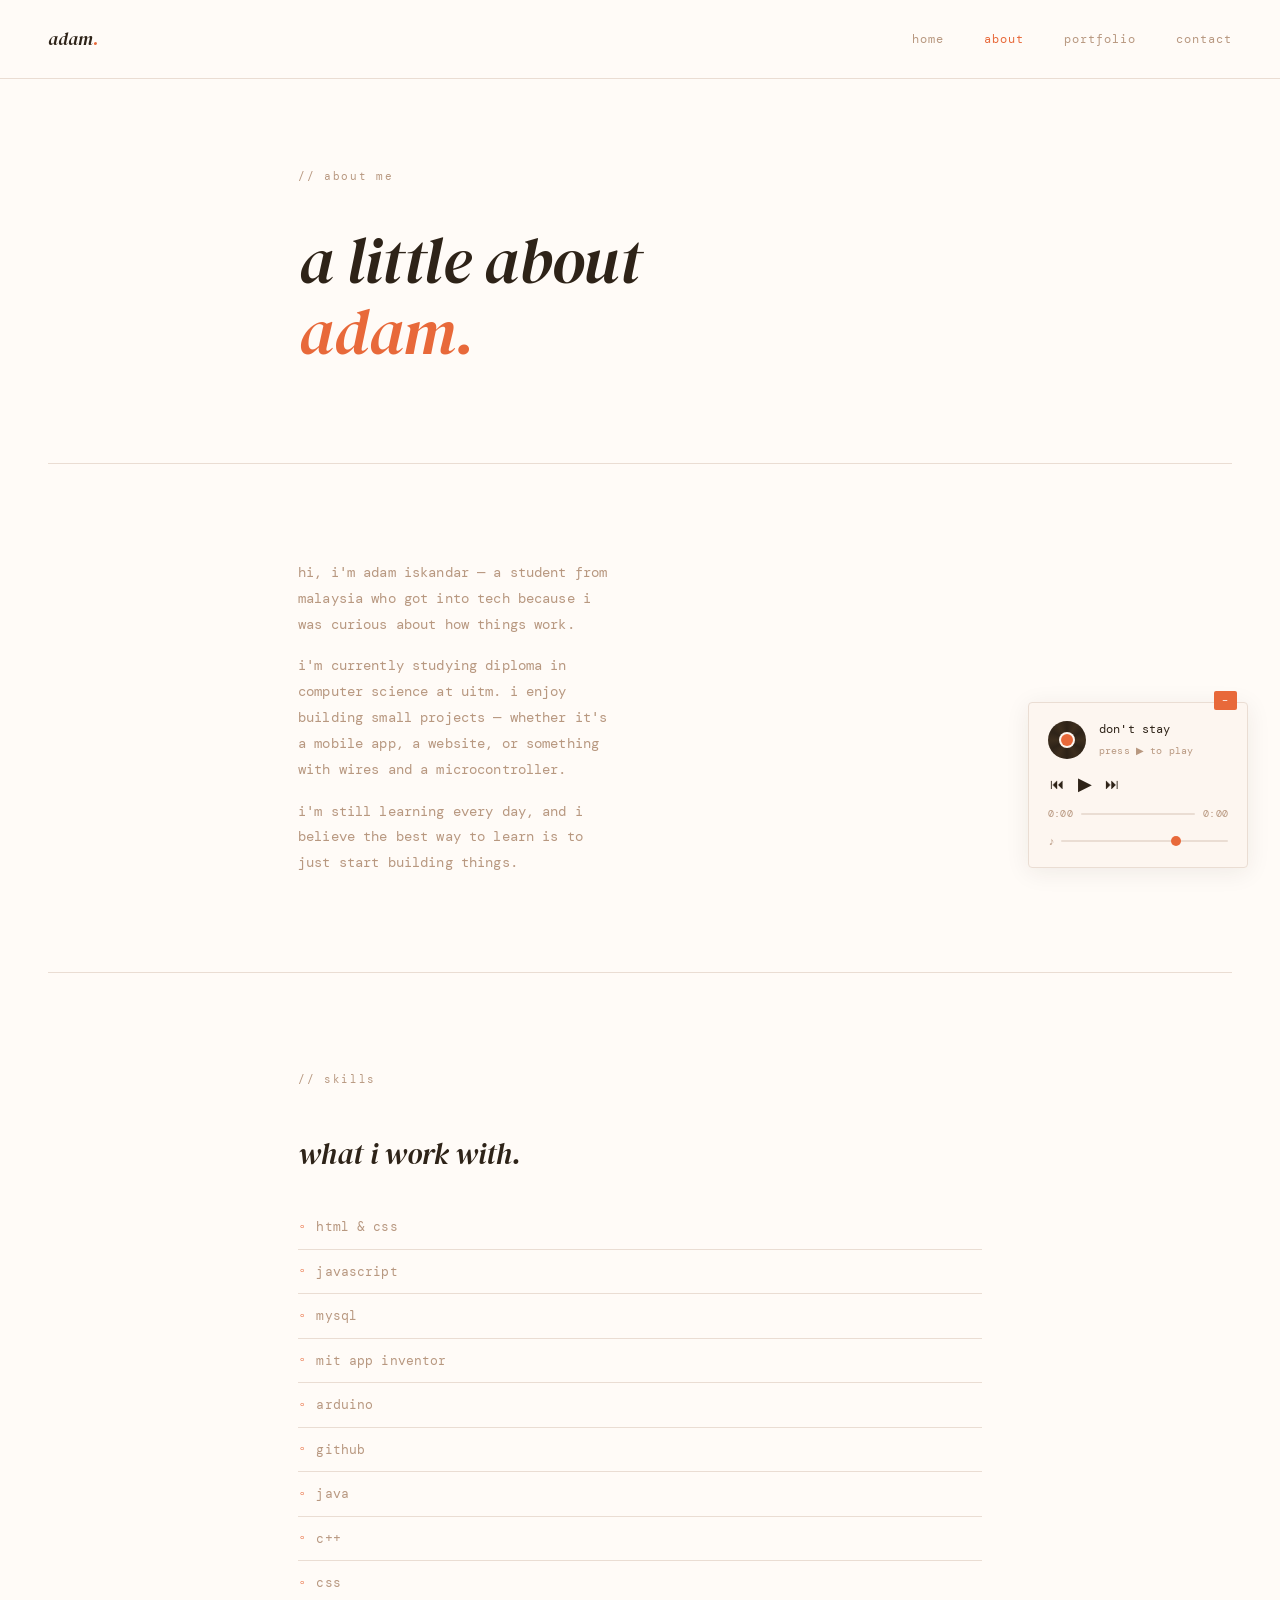
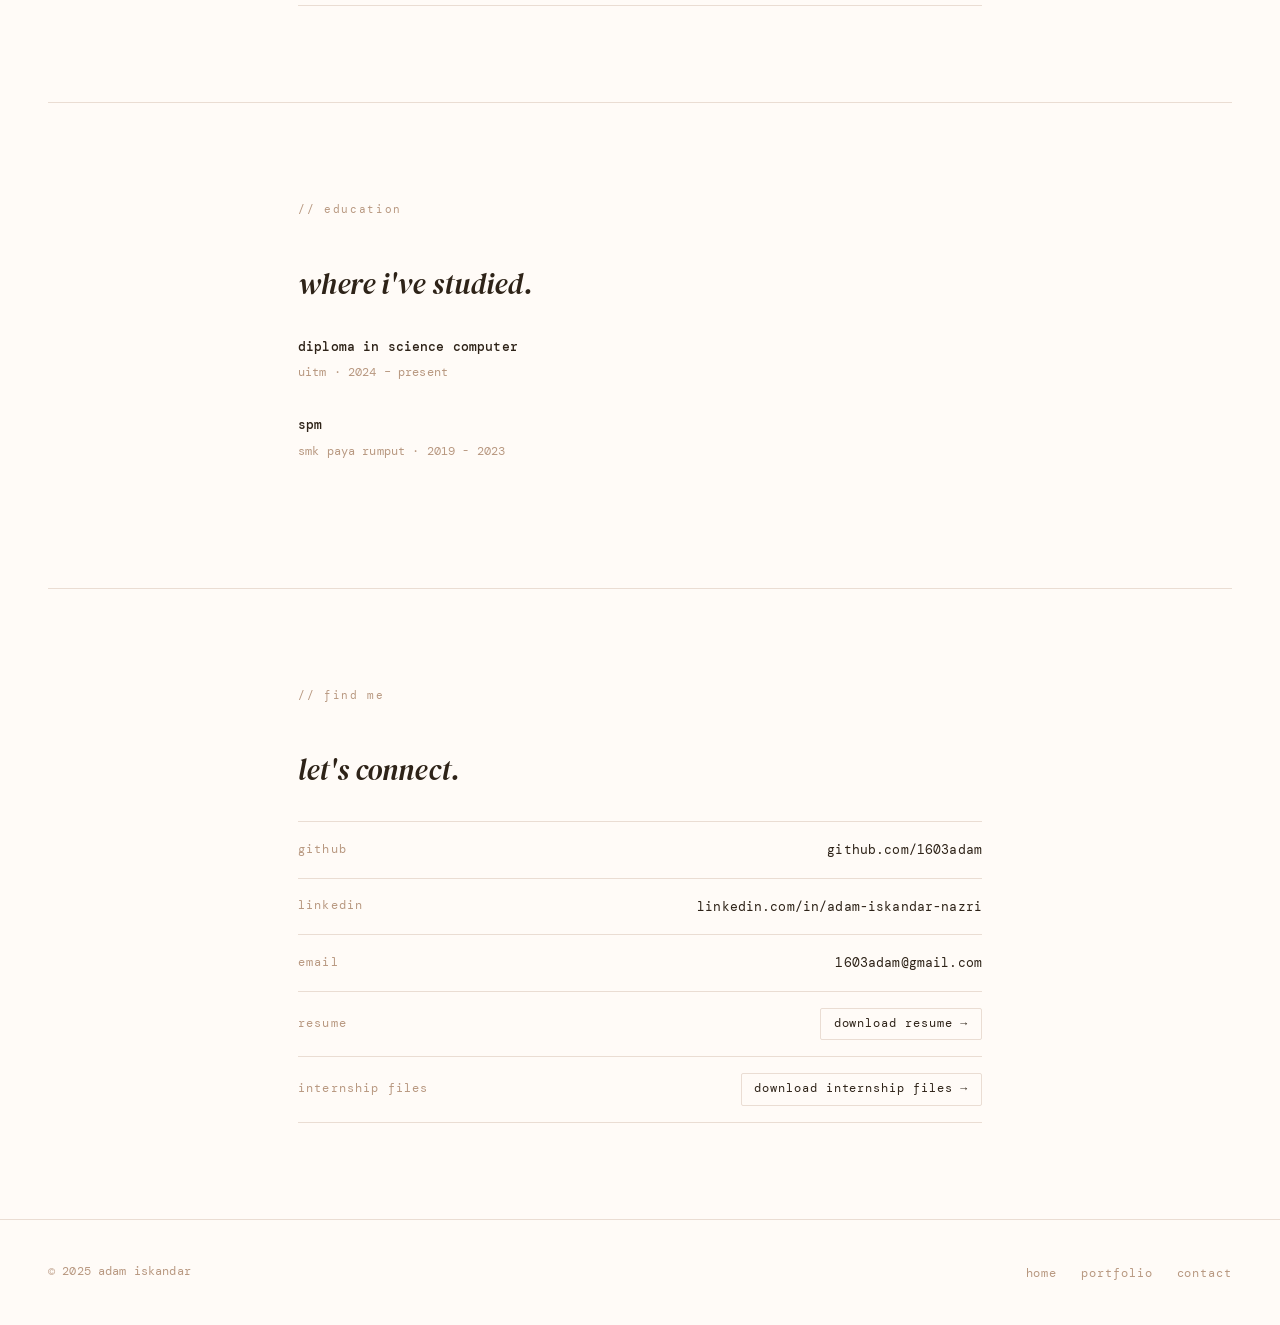
==== about.html @ a031c63f "coding" ====
<!DOCTYPE html>
<html lang="en">
<head>
  <meta charset="UTF-8" />
  <meta name="viewport" content="width=device-width, initial-scale=1.0" />
  <title>about — adam iskandar</title>
  <link rel="stylesheet" href="style.css" />
</head>
<body>

<nav>
  <div class="nav-logo">adam<span>.</span></div>
  <ul class="nav-links" id="nav-links">
    <li><a href="index.html">home</a></li>
    <li><a href="about.html" class="active">about</a></li>
    <li><a href="portfolio.html">portfolio</a></li>
    <li><a href="contact.html">contact</a></li>
  </ul>
  <button class="hamburger" id="hamburger" aria-label="menu">
    <span></span><span></span><span></span>
  </button>
</nav>

<div class="page-wrap">

  <!-- page title -->
  <div class="section fade-in">
    <span class="section-label">// about me</span>
    <h1 class="display-title">a little about<br /><span>adam.</span></h1>
  </div>

  <hr class="section-divider" />

  <!-- BIO -->
  <div class="section fade-in">
    <div class="about-grid">

      <div>
        <p style="margin-bottom:1rem;">
          hi, i'm adam iskandar — a student from malaysia who got into tech
          because i was curious about how things work.
        </p>
        <p style="margin-bottom:1rem;">
          i'm currently studying diploma in computer science at uitm.
          i enjoy building small projects — whether it's a mobile app,
          a website, or something with wires and a microcontroller.
        </p>
        <p>
          i'm still learning every day, and i believe the best way
          to learn is to just start building things.
        </p>
      </div>

      <div>
        <img
          src="images/photo.jpg"
          alt="adam iskandar"
          style="width:140px; height:140px; border-radius:4px; object-fit:cover; border:1px solid var(--line);"
          onerror="this.style.display='none'"
        />
      </div>

    </div>
  </div>

  <hr class="section-divider" />

  <!-- SKILLS -->
  <div class="section fade-in">
    <span class="section-label">// skills</span>
    <h2>what i work with.</h2>

    <ul class="skills-list">
      <li>html &amp; css</li>
      <li>javascript</li>
      <li>mysql</li>
      <li>mit app inventor</li>
      <li>arduino</li>
      <li>github</li>
      <li>java</li>
      <li>c++</li>
      <li>css</li>
    </ul>
  </div>

  <hr class="section-divider" />

  <!-- EDUCATION -->
  <div class="section fade-in">
    <span class="section-label">// education</span>
    <h2>where i've studied.</h2>

    <div class="edu-item">
      <h4>diploma in science computer</h4>
      <p>uitm · 2024 – present</p>
    </div>

    <div class="edu-item">
      <h4>spm</h4>
      <p>smk paya rumput · 2019 - 2023</p>
    </div>

  </div>

  <hr class="section-divider" />

  <!-- LINKS -->
  <div class="section fade-in">
    <span class="section-label">// find me</span>
    <h2>let's connect.</h2>

    <ul class="contact-list">
      <li>
        <span class="contact-label">github</span>
        <span class="contact-value"><a href="https://github.com/1603adam" target="_blank">github.com/1603adam</a></span>
      </li>
      <li>
        <span class="contact-label">linkedin</span>
        <span class="contact-value"><a href="https://www.linkedin.com/in/adam-iskandar-nazri/" target="_blank">linkedin.com/in/adam-iskandar-nazri</a></span>
      </li>
      <li>
        <span class="contact-label">email</span>
        <span class="contact-value"><a href="mailto:1603adam@gmail.com">1603adam@gmail.com</a></span>
      </li>
      <li>
        <span class="contact-label">resume</span>
        <span class="contact-value">
          <a href="files/resume.pdf" download class="btn btn-ghost" style="padding:0.3rem 0.8rem; font-size:0.72rem;">
            download resume →
          </a>
        </span>
      </li>
      <li>
        <span class="contact-label">internship files</span>
        <span class="contact-value">
          <a href="files/internship files.zip" download class="btn btn-ghost" style="padding:0.3rem 0.8rem; font-size:0.72rem;">
            download internship files →
          </a>
      </li>
    </ul>
  </div>

  <footer>
    <p>© 2025 adam iskandar</p>
    <ul class="footer-links">
      <li><a href="index.html">home</a></li>
      <li><a href="portfolio.html">portfolio</a></li>
      <li><a href="contact.html">contact</a></li>
    </ul>
  </footer>

</div>

<div class="music-player" id="music-player">
  <button class="player-toggle" id="player-toggle">−</button>
  <button class="mini-btn" id="mini-btn">♪ music</button>
  <div class="player-header">
    <div class="vinyl" id="vinyl"></div>
    <div class="player-info">
      <div class="player-track" id="track-label">lofi beats</div>
      <div class="player-status" id="player-status">press ▶ to play</div>
    </div>
  </div>
  <div class="player-controls">
    <button class="ctrl-btn" id="prev-btn">⏮</button>
    <button class="ctrl-btn play-btn" id="play-btn">▶</button>
    <button class="ctrl-btn" id="next-btn">⏭</button>
  </div>
  <div class="progress-wrap">
    <span class="time-label" id="current-time">0:00</span>
    <div class="progress-bar" id="progress-bar">
      <div class="progress-fill" id="progress-fill"></div>
    </div>
    <span class="time-label" id="total-time">0:00</span>
  </div>
  <div class="volume-wrap">
    <span>♪</span>
    <input type="range" class="volume-slider" id="volume-slider" min="0" max="1" step="0.05" value="0.7" />
  </div></div>

<script src="main.js"></script>
</body>
</html>
---- style.css ----
/* ============================================
   adam iskandar — portfolio
   lo-fi minimalist · soft orange + white
   ============================================ */

@import url('https://fonts.googleapis.com/css2?family=DM+Serif+Display:ital@0;1&family=DM+Mono:wght@300;400;500&display=swap');

/* ---- tokens ---- */
:root {
  --bg:          #FFFBF7;
  --orange:      #E8693A;
  --peach:       #FFD4B8;
  --peach-light: #FFF0E6;
  --text:        #2E2318;
  --muted:       #B89880;
  --line:        #EADDD3;
  --white:       #FFFFFF;
  --player-bg:   #FDF6F0;
}

/* ---- reset ---- */
*, *::before, *::after { box-sizing: border-box; margin: 0; padding: 0; }

html { scroll-behavior: smooth; }

body {
  font-family: 'DM Mono', monospace;
  background-color: var(--bg);
  color: var(--text);
  font-size: 14px;
  line-height: 1.8;
  letter-spacing: 0.01em;
}

/* all text lowercase via CSS */
body, nav, h1, h2, h3, h4, p, a, span, button, label {
  text-transform: lowercase;
}

a { text-decoration: none; color: inherit; }
img { max-width: 100%; display: block; }

/* ---- NAV ---- */
nav {
  position: fixed;
  top: 0; left: 0; right: 0;
  z-index: 200;
  display: flex;
  align-items: center;
  justify-content: space-between;
  padding: 1.4rem 3rem;
  background-color: var(--bg);
  border-bottom: 1px solid var(--line);
}

.nav-logo {
  font-family: 'DM Serif Display', serif;
  font-style: italic;
  font-size: 1.15rem;
  color: var(--text);
  letter-spacing: 0;
  text-transform: lowercase;
}

.nav-logo span { color: var(--orange); }

.nav-links {
  display: flex;
  list-style: none;
  gap: 2.5rem;
}

.nav-links a {
  font-size: 0.78rem;
  color: var(--muted);
  letter-spacing: 0.08em;
  transition: color 0.2s;
}

.nav-links a:hover,
.nav-links a.active {
  color: var(--orange);
}

/* mobile hamburger */
.hamburger {
  display: none;
  flex-direction: column;
  gap: 5px;
  background: none;
  border: none;
  cursor: pointer;
  padding: 4px;
}
.hamburger span {
  display: block;
  width: 22px;
  height: 1.5px;
  background: var(--text);
  border-radius: 2px;
  transition: all 0.3s;
}

/* ---- PAGE WRAPPER ---- */
.page-wrap {
  padding-top: 70px; /* offset for fixed nav */
}

/* ---- SECTIONS ---- */
.section {
  padding: 6rem 3rem;
  max-width: 780px;
  margin: 0 auto;
}

.section-wide {
  padding: 6rem 3rem;
  max-width: 1000px;
  margin: 0 auto;
}

.section-divider {
  border: none;
  border-top: 1px solid var(--line);
  margin: 0 3rem;
}

.section-label {
  font-size: 0.7rem;
  letter-spacing: 0.15em;
  color: var(--muted);
  margin-bottom: 2.5rem;
  display: block;
}

/* ---- TYPOGRAPHY ---- */
.display-title {
  font-family: 'DM Serif Display', serif;
  font-style: italic;
  font-size: clamp(2.4rem, 6vw, 4rem);
  line-height: 1.1;
  font-weight: 400;
  letter-spacing: -0.01em;
  text-transform: lowercase;
}

.display-title span { color: var(--orange); }

h2 {
  font-family: 'DM Serif Display', serif;
  font-style: italic;
  font-size: 1.8rem;
  font-weight: 400;
  margin-bottom: 1.5rem;
  text-transform: lowercase;
}

p {
  color: var(--muted);
  font-size: 0.85rem;
  line-height: 1.9;
  max-width: 560px;
}

/* ---- BUTTONS ---- */
.btn {
  display: inline-block;
  font-family: 'DM Mono', monospace;
  font-size: 0.75rem;
  letter-spacing: 0.08em;
  padding: 0.55rem 1.2rem;
  border-radius: 2px;
  border: 1px solid transparent;
  cursor: pointer;
  transition: all 0.2s;
  text-transform: lowercase;
}

.btn-solid {
  background: var(--orange);
  color: var(--white);
  border-color: var(--orange);
}
.btn-solid:hover {
  background: #d15a2d;
  border-color: #d15a2d;
}

.btn-ghost {
  background: transparent;
  color: var(--text);
  border-color: var(--line);
}
.btn-ghost:hover {
  border-color: var(--orange);
  color: var(--orange);
}

/* ---- HERO ---- */
.hero {
  padding: 7rem 3rem 5rem;
  max-width: 780px;
  margin: 0 auto;
}

.hero-eyebrow {
  font-size: 0.72rem;
  color: var(--muted);
  letter-spacing: 0.12em;
  margin-bottom: 1.8rem;
  display: flex;
  align-items: center;
  gap: 0.8rem;
}

.hero-eyebrow::before {
  content: '';
  display: inline-block;
  width: 28px;
  height: 1px;
  background: var(--orange);
}

.hero-photo-wrap {
  margin: 2.5rem 0;
}

.hero-photo {
  width: 96px;
  height: 96px;
  border-radius: 50%;
  object-fit: cover;
  border: 2px solid var(--peach);
}

.hero-bio {
  margin: 2rem 0 2.5rem;
}

.hero-links {
  display: flex;
  gap: 0.8rem;
  flex-wrap: wrap;
  margin-top: 2rem;
}

/* ---- ABOUT ---- */
.about-grid {
  display: grid;
  grid-template-columns: 1fr 1fr;
  gap: 4rem;
  align-items: start;
}

.skills-list {
  list-style: none;
  margin-top: 0.5rem;
}

.skills-list li {
  font-size: 0.8rem;
  color: var(--muted);
  padding: 0.55rem 0;
  border-bottom: 1px solid var(--line);
  display: flex;
  align-items: center;
  gap: 0.6rem;
}

.skills-list li::before {
  content: '◦';
  color: var(--orange);
  font-size: 0.9rem;
}

.edu-item {
  margin-bottom: 1.8rem;
}
.edu-item h4 {
  font-size: 0.82rem;
  color: var(--text);
  font-weight: 500;
  margin-bottom: 0.2rem;
  text-transform: lowercase;
}
.edu-item p {
  font-size: 0.76rem;
  color: var(--muted);
}

/* ---- PORTFOLIO ---- */
.filter-bar {
  display: flex;
  gap: 0.6rem;
  flex-wrap: wrap;
  margin-bottom: 3rem;
}

.filter-btn {
  font-family: 'DM Mono', monospace;
  font-size: 0.72rem;
  letter-spacing: 0.1em;
  padding: 0.4rem 1rem;
  background: transparent;
  border: 1px solid var(--line);
  border-radius: 2px;
  color: var(--muted);
  cursor: pointer;
  transition: all 0.2s;
  text-transform: lowercase;
}
.filter-btn:hover,
.filter-btn.active {
  border-color: var(--orange);
  color: var(--orange);
}

/* project list (not cards, lo-fi style) */
.project-list {
  display: flex;
  flex-direction: column;
  gap: 0;
}

.project-item {
  padding: 2rem 0;
  border-bottom: 1px solid var(--line);
  display: grid;
  grid-template-columns: 1fr auto;
  gap: 1.5rem;
  align-items: start;
  transition: opacity 0.2s;
}

.project-item:first-child { border-top: 1px solid var(--line); }

.project-num {
  font-size: 0.68rem;
  color: var(--peach);
  letter-spacing: 0.1em;
  margin-bottom: 0.5rem;
}

.project-title {
  font-family: 'DM Serif Display', serif;
  font-style: italic;
  font-size: 1.25rem;
  font-weight: 400;
  margin-bottom: 0.5rem;
  text-transform: lowercase;
}

.project-desc {
  font-size: 0.8rem;
  color: var(--muted);
  margin-bottom: 0.8rem;
  max-width: 420px;
}

.project-tools {
  display: flex;
  flex-wrap: wrap;
  gap: 0.4rem;
  margin-bottom: 1rem;
}

.tool-tag {
  font-size: 0.68rem;
  color: var(--muted);
  background: var(--peach-light);
  padding: 0.2rem 0.6rem;
  border-radius: 2px;
  letter-spacing: 0.05em;
  text-transform: lowercase;
}

.project-btns {
  display: flex;
  gap: 0.5rem;
  flex-wrap: wrap;
}

.project-btns .btn { font-size: 0.7rem; padding: 0.45rem 0.9rem; }

/* ---- CONTACT ---- */
.contact-list {
  list-style: none;
  margin-top: 1rem;
}
.contact-list li {
  padding: 1rem 0;
  border-bottom: 1px solid var(--line);
  display: flex;
  align-items: center;
  justify-content: space-between;
  gap: 1rem;
}
.contact-list li:first-child { border-top: 1px solid var(--line); }

.contact-label {
  font-size: 0.72rem;
  letter-spacing: 0.1em;
  color: var(--muted);
  min-width: 80px;
}
.contact-value {
  font-size: 0.82rem;
  color: var(--text);
}
.contact-value a:hover { color: var(--orange); }

/* ---- FOOTER ---- */
footer {
  padding: 2.5rem 3rem;
  border-top: 1px solid var(--line);
  display: flex;
  align-items: center;
  justify-content: space-between;
  gap: 1rem;
  flex-wrap: wrap;
}

footer p {
  font-size: 0.72rem;
  color: var(--muted);
  max-width: none;
}

.footer-links {
  display: flex;
  gap: 1.5rem;
  list-style: none;
}

.footer-links a {
  font-size: 0.72rem;
  color: var(--muted);
  letter-spacing: 0.08em;
  transition: color 0.2s;
}

.footer-links a:hover { color: var(--orange); }

/* ---- MUSIC PLAYER ---- */
/* floats bottom-left, lo-fi vinyl style */
.music-player {
  position: fixed;
  bottom: 2rem;
  right: 2rem;
  z-index: 300;
  background: var(--player-bg);
  border: 1px solid var(--line);
  border-radius: 4px;
  padding: 1rem 1.2rem;
  min-width: 220px;
  box-shadow: 0 4px 24px rgba(46,35,24,0.08);
  transition: all 0.3s;
}

.music-player.collapsed {
  min-width: auto;
  padding: 0.8rem;
}

.player-toggle {
  position: absolute;
  top: -12px;
  right: 10px;
  background: var(--orange);
  border: none;
  border-radius: 2px;
  color: white;
  font-family: 'DM Mono', monospace;
  font-size: 0.65rem;
  padding: 0.2rem 0.5rem;
  cursor: pointer;
  text-transform: lowercase;
  letter-spacing: 0.05em;
}

.player-header {
  display: flex;
  align-items: center;
  gap: 0.8rem;
  margin-bottom: 0.8rem;
}

/* vinyl record disc */
.vinyl {
  width: 38px;
  height: 38px;
  border-radius: 50%;
  background: conic-gradient(
    #2E2318 0deg, #3d2e1e 30deg,
    #2E2318 60deg, #3d2e1e 90deg,
    #2E2318 120deg, #3d2e1e 150deg,
    #2E2318 180deg, #3d2e1e 210deg,
    #2E2318 240deg, #3d2e1e 270deg,
    #2E2318 300deg, #3d2e1e 330deg,
    #2E2318 360deg
  );
  position: relative;
  flex-shrink: 0;
  transition: animation 0.3s;
}

.vinyl::after {
  content: '';
  position: absolute;
  top: 50%; left: 50%;
  transform: translate(-50%, -50%);
  width: 12px;
  height: 12px;
  border-radius: 50%;
  background: var(--orange);
  box-shadow: 0 0 0 2px var(--player-bg);
}

.vinyl.spinning {
  animation: spin 3s linear infinite;
}

@keyframes spin {
  from { transform: rotate(0deg); }
  to   { transform: rotate(360deg); }
}

.player-info {
  flex: 1;
  min-width: 0;
}

.player-track {
  font-size: 0.75rem;
  color: var(--text);
  white-space: nowrap;
  overflow: hidden;
  text-overflow: ellipsis;
  text-transform: lowercase;
}

.player-status {
  font-size: 0.65rem;
  color: var(--muted);
  margin-top: 0.1rem;
}

.player-controls {
  display: flex;
  align-items: center;
  gap: 0.6rem;
  margin-bottom: 0.6rem;
}

.ctrl-btn {
  background: none;
  border: none;
  cursor: pointer;
  color: var(--text);
  font-size: 0.9rem;
  padding: 2px;
  transition: color 0.2s;
  line-height: 1;
}
.ctrl-btn:hover { color: var(--orange); }
.ctrl-btn.play-btn { font-size: 1.1rem; }

/* progress bar */
.progress-wrap {
  display: flex;
  align-items: center;
  gap: 0.5rem;
  margin-bottom: 0.5rem;
}

.progress-bar {
  flex: 1;
  height: 2px;
  background: var(--line);
  border-radius: 2px;
  cursor: pointer;
  position: relative;
}

.progress-fill {
  height: 100%;
  background: var(--orange);
  border-radius: 2px;
  width: 0%;
  transition: width 0.1s linear;
}

.time-label {
  font-size: 0.62rem;
  color: var(--muted);
  white-space: nowrap;
}

/* volume */
.volume-wrap {
  display: flex;
  align-items: center;
  gap: 0.4rem;
}

.volume-wrap span { font-size: 0.7rem; color: var(--muted); }

input[type="range"].volume-slider {
  -webkit-appearance: none;
  appearance: none;
  flex: 1;
  height: 2px;
  background: var(--line);
  border-radius: 2px;
  cursor: pointer;
  outline: none;
}
input[type="range"].volume-slider::-webkit-slider-thumb {
  -webkit-appearance: none;
  width: 10px;
  height: 10px;
  border-radius: 50%;
  background: var(--orange);
  cursor: pointer;
}

/* upload hint */
.player-hint {
  font-size: 0.65rem;
  color: var(--muted);
  text-align: center;
  margin-top: 0.4rem;
  line-height: 1.4;
}

.player-file-input { display: none; }

.upload-btn {
  background: none;
  border: 1px solid var(--line);
  border-radius: 2px;
  font-family: 'DM Mono', monospace;
  font-size: 0.68rem;
  color: var(--muted);
  padding: 0.3rem 0.7rem;
  cursor: pointer;
  transition: all 0.2s;
  text-transform: lowercase;
  width: 100%;
  margin-top: 0.5rem;
}
.upload-btn:hover { border-color: var(--orange); color: var(--orange); }

/* collapsed state */
.music-player.collapsed .player-controls,
.music-player.collapsed .progress-wrap,
.music-player.collapsed .volume-wrap,
.music-player.collapsed .player-hint,
.music-player.collapsed .upload-btn,
.music-player.collapsed .player-header { display: none; }

.music-player.collapsed .mini-btn {
  display: flex !important;
  align-items: center;
  gap: 0.5rem;
  background: none;
  border: none;
  cursor: pointer;
  font-family: 'DM Mono', monospace;
  font-size: 0.7rem;
  color: var(--muted);
  text-transform: lowercase;
}

.mini-btn { display: none; }

/* ---- FADE IN ---- */
.fade-in {
  opacity: 0;
  transform: translateY(16px);
  transition: opacity 0.6s ease, transform 0.6s ease;
}
.fade-in.visible {
  opacity: 1;
  transform: translateY(0);
}

/* ---- RESPONSIVE ---- */
@media (max-width: 680px) {
  nav { padding: 1.2rem 1.5rem; }
  .nav-links {
    display: none;
    position: absolute;
    top: 60px; left: 0; right: 0;
    flex-direction: column;
    background: var(--bg);
    padding: 1.5rem;
    gap: 1.2rem;
    border-bottom: 1px solid var(--line);
  }
  .nav-links.open { display: flex; }
  .hamburger { display: flex; }

  .hero, .section, .section-wide { padding: 4rem 1.5rem; }
  .section-divider { margin: 0 1.5rem; }
  footer { padding: 2rem 1.5rem; }

  .about-grid { grid-template-columns: 1fr; gap: 2.5rem; }

  .project-item {
    grid-template-columns: 1fr;
  }

  .music-player {
    bottom: 1rem;
    right: 1rem;
    min-width: 200px;
  }
}
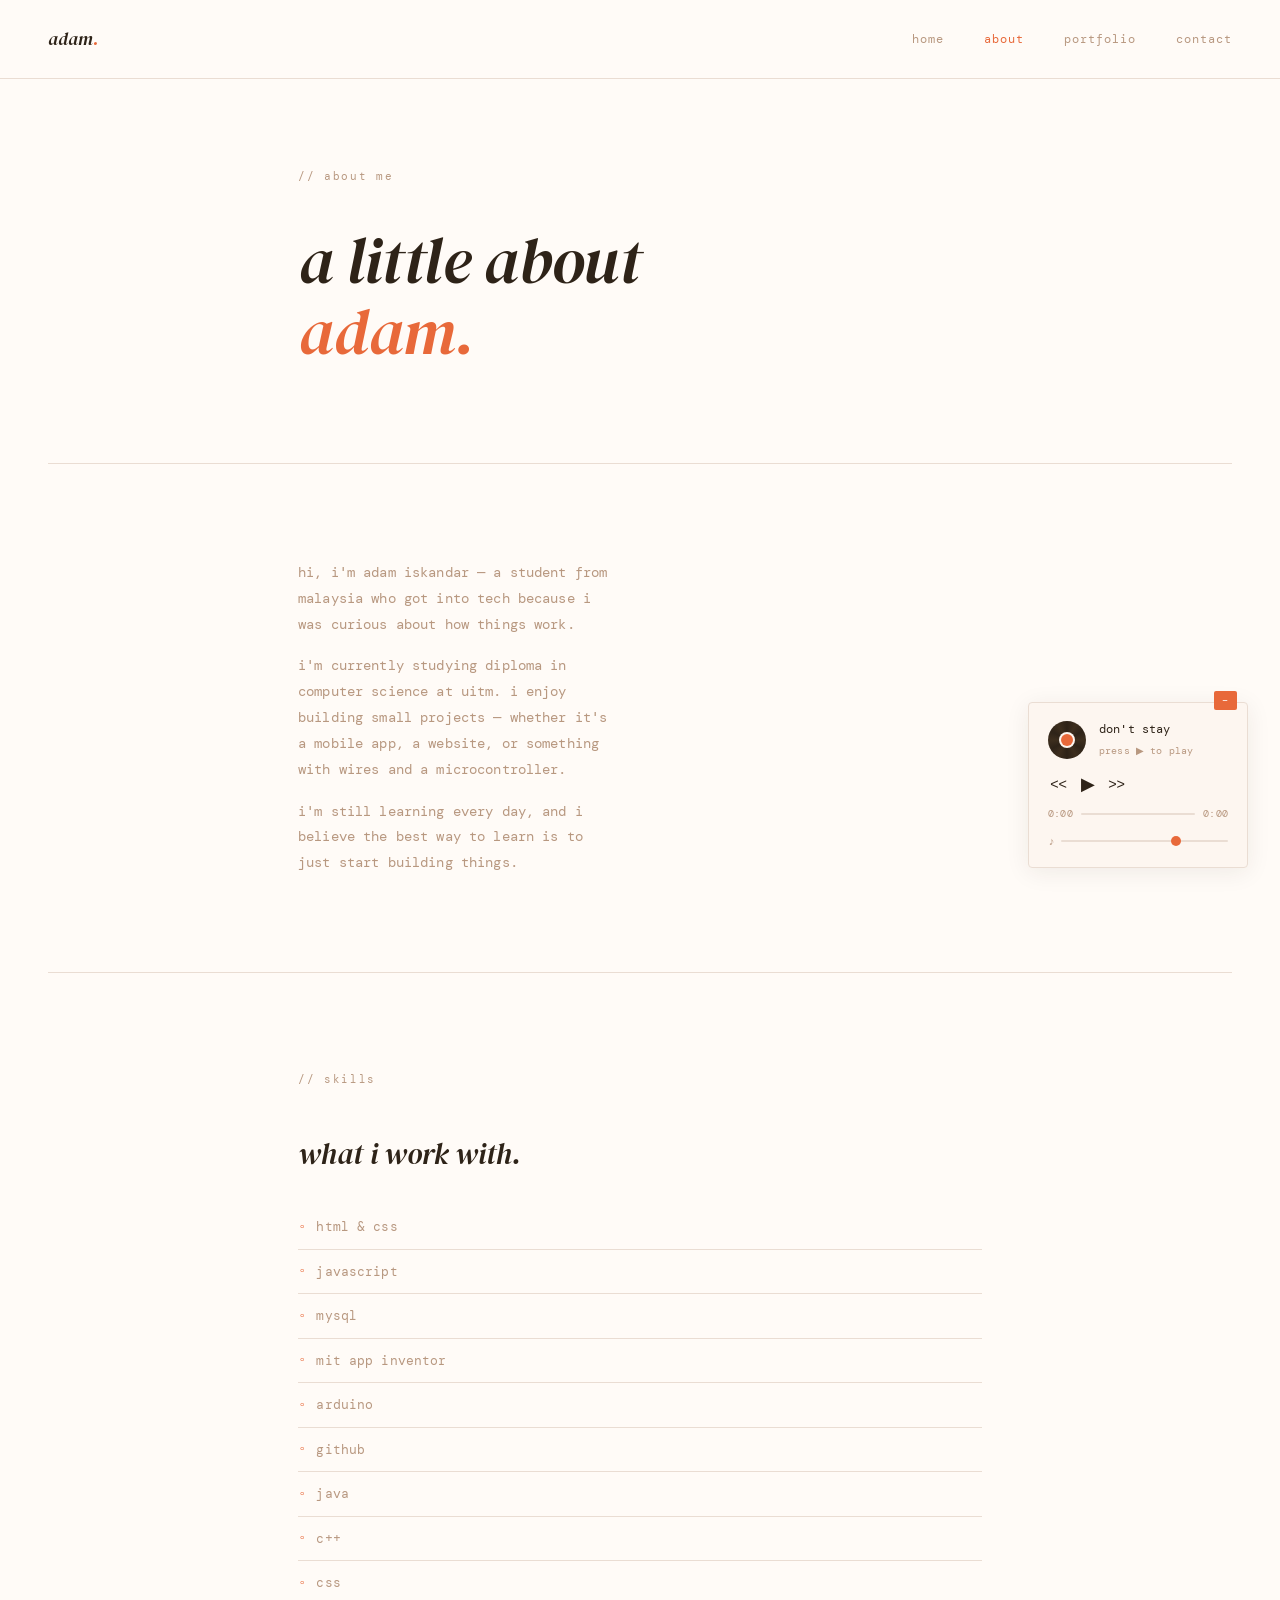
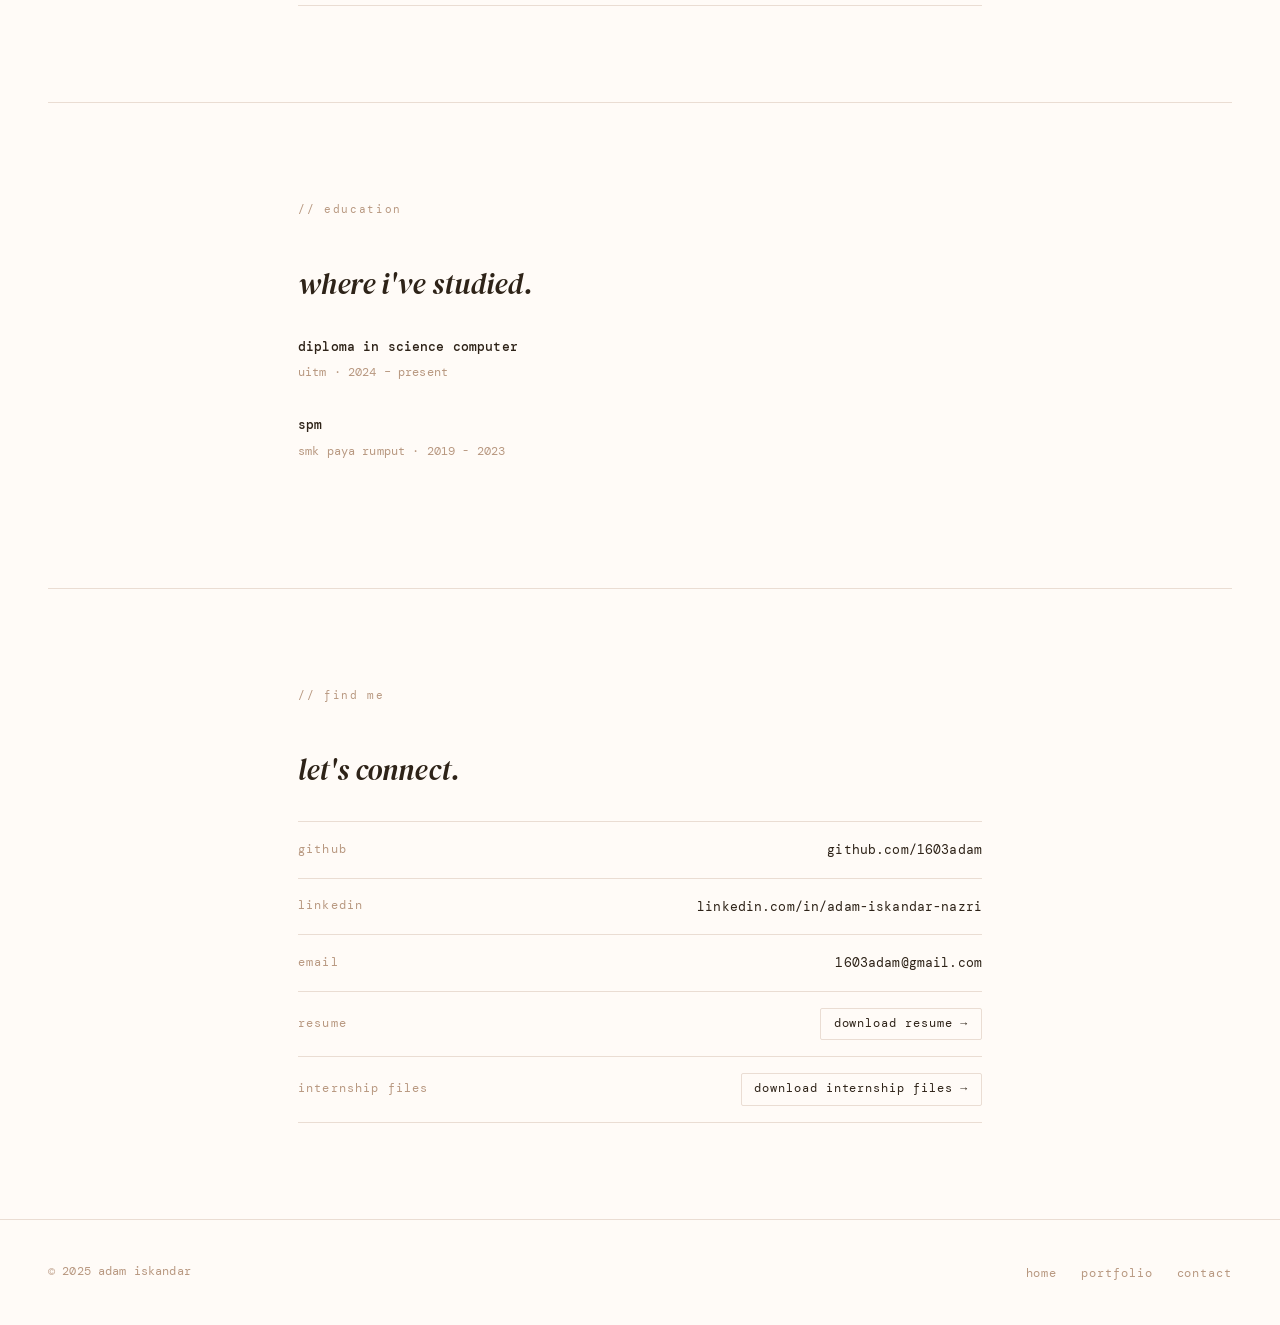
==== commit 9fbd1336: "coding" ====
--- a/about.html
+++ b/about.html
@@ -162,9 +162,9 @@
     </div>
   </div>
   <div class="player-controls">
-    <button class="ctrl-btn" id="prev-btn">⏮</button>
+    <button class="ctrl-btn" id="prev-btn"><<</button>
     <button class="ctrl-btn play-btn" id="play-btn">▶</button>
-    <button class="ctrl-btn" id="next-btn">⏭</button>
+    <button class="ctrl-btn" id="next-btn">>></button>
   </div>
   <div class="progress-wrap">
     <span class="time-label" id="current-time">0:00</span>
